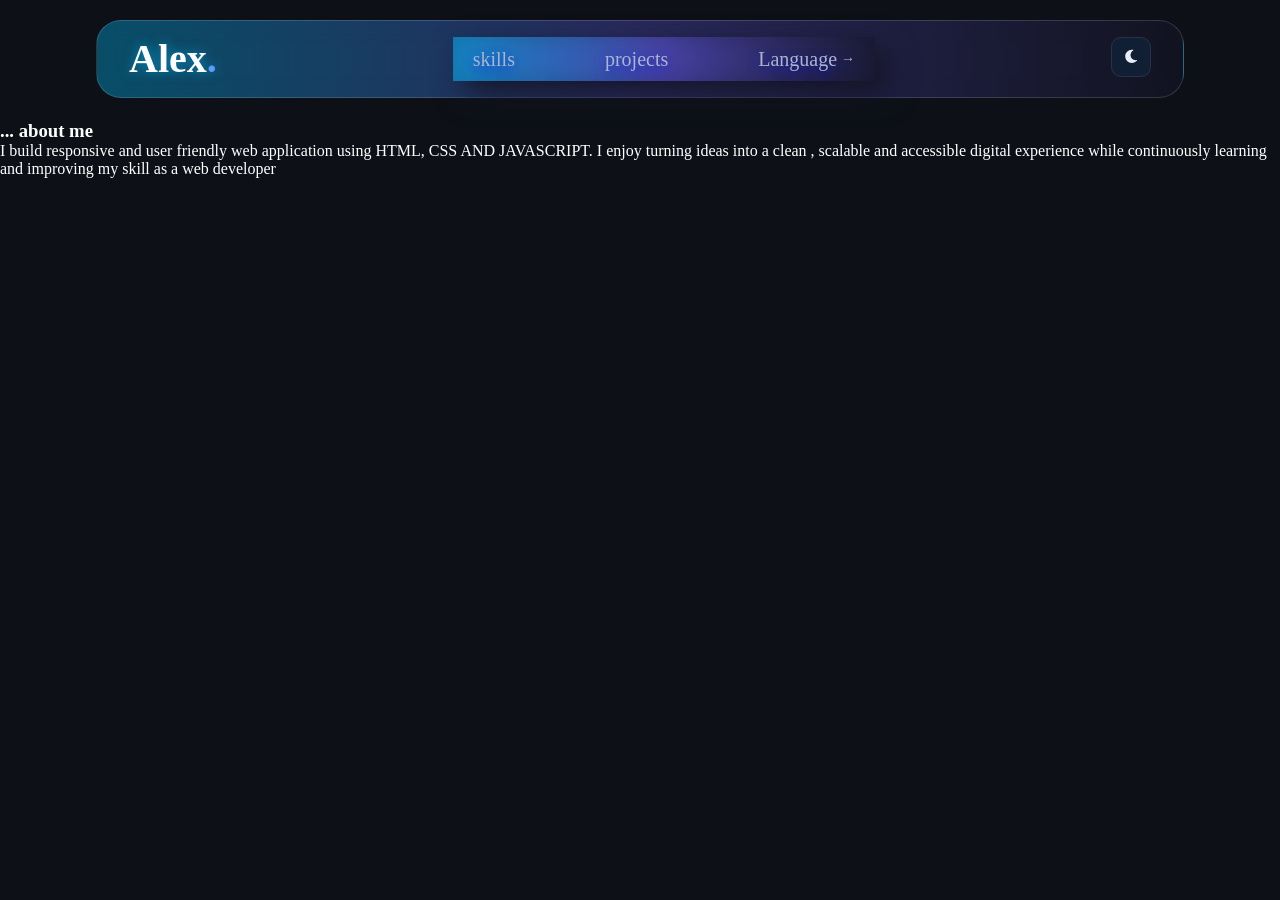
==== about.html @ 9631a53b "Add files via upload" ====
<!DOCTYPE html>
<html lang="en">
<head>
    <meta charset="UTF-8">
    <meta name="viewport" content="width=device-width, initial-scale=1.0">
    <title>Alex portfolio</title>
    <link rel="stylesheet" href="style.css">
</head>
<body>
    
    <input type="checkbox" id="theme-toggle">
    
    <nav>
     <a href="index.html" class="logo">Alex<b style="color: #5B9CFF;">.</b></a>

     <div  class="nav-link">
      <a href="">skills</a>
      <a href="">projects</a>


       <div class="lang-dropdown">
      <a href="" class="lang-btn">
    Language <span class="arrow">→</span>
      </a>
  <div class="dropdown-content">
    <a href="#en">English</a>
    <a href="#es">Español (Spanish)</a>
    <a href="#fr">Français (French)</a>
    <a href="#de">Deutsch (German)</a>
    <a href="#zh">中文 (Chinese)</a>
    <a href="#ja">日本語 (Japanese)</a>
    <a href="#ar">العربية (Arabic)</a>
    <a href="#pt">Português (Portuguese)</a>
    <a href="#ru">Русский (Russian)</a>
    <a href="#hi">हिन्दी (Hindi)</a>
    <a href="#ag">Argetina</a>
   </div>
    </div>
     </div>
     
      <label for="theme-toggle" class="theme-toggle-label">
    <img src="assets/moon.svg" alt="Toggle Theme" class="theme-icon">
  </label>
    </nav>

    <section class="about-section">
      <h3 id="about-h3"><b>...</b> about me</h3>


       <p class="about-p">I build responsive and user friendly web application
             using HTML, CSS AND JAVASCRIPT. I enjoy turning ideas into a clean , scalable
            and accessible digital experience while continuously learning and
             improving my skill as a web developer
        </p>
    </section>

</body>
</html>
---- style.css ----
* {
    margin: 0%;
    padding: 0%;
    box-sizing: border-box;
}

body {
    font-family: "inter" sans-serif;
    padding: 0%;
    margin: 0%;
    background-color: #08111F;
    padding-top: 120px; 
}



nav {
  position: fixed;
  top: 20px;
  left: 50%;
  transform: translateX(-50%); 
  z-index: 1000; 
 overflow: visible !important; 
  display: flex;
  justify-content: space-between;
  align-items: center;

  width: 85%;
  max-width: 1200px;
  padding: 16px 32px;

  border-radius: 25px;
  background: linear-gradient(
    90deg,
    rgba(0, 194, 255, 0.35) 0%,
    rgba(108, 99, 255, 0.30) 50%,
    rgba(20, 20, 35, 0.80) 100%
  );
  backdrop-filter: blur(12px);
  border: 1px solid rgba(255, 255, 255, 0.15);
}



.nav-link {
    display: flex;
    gap: 50px; 
    
     background: linear-gradient(
    90deg, 
    rgba(0, 194, 255, 0.45) 0%, 
    rgba(108, 99, 255, 0.25) 50%, 
    rgba(20, 20, 35, 0.6) 100% );

  
  backdrop-filter: blur(12px);
  box-shadow: 12px 12px 30px  rgba(20, 20, 35, 0.9)  ;
}

.nav-link a{
    text-decoration: none;
    color: #A9B7CA;
    font-size: 20px;
    font-weight: medium;
    font-family: "inter" sans-serif;
    line-height: 24px;
    padding: 10px 20px; 
    border-radius: 40px;
}

.nav-link a:hover {
    background-color: rgba(0, 0, 255, 0.533);
    transition: 1.0s ;
}

nav a {
    text-decoration: none;
    color: white;
    font-size: 40px;
    font-weight: medium;
    font-family: "inter" sans-serif;
    line-height: 24px;
    text-shadow: 0px 4px 12px rgba(0, 0, 255, 0.533);
}

.logo::after {
  content: '';
  position: absolute;
  bottom: 0;
  left: 0;
  width: 100%;
  height: 2px;
  background-color: #00c2ff; 
  border-radius: 2px;

  transform: scaleX(0);
  transform-origin: bottom right; 
  transition: transform 0.3s ease-out;

}

.logo:hover::after {
  transform: scaleX(1);
  transform-origin: bottom left;
}


.nav-link a::after {
  content: '';
  position: absolute;
  bottom: 0;
  left: 0;
  width: 100%;
  height: 2px;
  background-color: #00c2ff; 
  border-radius: 2px;

  transform: scaleX(0);
  transform-origin: bottom right; 
  transition: transform 0.3s ease-out;
}


.nav-link a:hover::after {
  transform: scaleX(1);
  transform-origin: bottom left;
}

.nav-link a:hover {
  color: #ffffff;
}


nav img:hover{
    
    cursor: pointer;
}



.lang-dropdown {
  position: relative;
  display: inline-block;
  padding-bottom: 10px;
  margin-bottom: -10px;
}

.lang-btn {
  
  color: #a9b7ca;
  font-size: 16px;
  font-weight: 500;
  cursor: pointer;
  padding: 0;
  font-family: inherit;
  display: flex;
  align-items: center;
  gap: 4px;
}

.lang-dropdown:hover .lang-btn {
  color: #ffffff;
}


.arrow {
  font-size: 14px;
  transition: transform 0.2s ease;
}

.lang-dropdown:hover .arrow {
  transform: rotate(90deg);
}


.dropdown-content {
  display: none;
  position: absolute;
  top: 100%;
  left: 50%;
  transform: translateX(-50%);
  min-width: 150px;
  max-height: 300px;
  overflow-y: auto;
  
  background: #141423; 
  background: rgba(20, 20, 35, 0.95);
  backdrop-filter: blur(12px);
  border: 1px solid rgba(255, 255, 255, 0.15);
  border-radius: 12px;
  padding: 8px 0;
  box-shadow: 0 10px 25px rgba(0, 0, 0, 0.5);
  z-index: 9999; scrollbar-width:thin;
}


.lang-dropdown:hover .dropdown-content {
  display: block;
}


.dropdown-content a {
  color: #a9b7ca;
  padding: 8px 16px;
  text-decoration: none;
  display: block;
  font-size: 14px;
  white-space: nowrap;
}

.dropdown-content a:hover {
  background: rgba(0, 194, 255, 0.2);
  color: #ffffff;
}

input{
  display: none;
}

/* --- about backgroud color change --- */
:root {
  --bg-color: #0d1117;
  --text-color: #ffffff;
  --logo-color: #ffffff;
  --nav-text: #a9b7ca;
  --hero-p-color: #a9b7ca;
   --hero-imglight:display:none; 
  --img:url(url(../../Pictures/generated.jfif))
  --nav-bg: linear-gradient(90deg, rgba(0, 194, 255, 0.35) 0%, rgba(108, 99, 255, 0.30) 50%, rgba(20, 20, 35, 0.80) 100%);
  --border-color: rgba(255, 255, 255, 0.15);
  --btn-bg: rgba(255, 255, 255, 0.1);
  --btn-border: rgba(255, 255, 255, 0.2);
  --text-glow: 0 0 12px rgba(0, 194, 255, 0.6);
}

/* Light Mode Overrides */
body:has(#theme-toggle:checked) {
  --bg-color: #f4f7fc;
  --text-color: #0f172a;           
  --logo-color: #0f172a;           
  --nav-text: #f6f9fd; 
  --h1-color:#0f172a;  
  --hero-p-color:#1E293B; 
  --hero-imglight:display:block;       
  --nav-bg: linear-gradient(90deg, rgba(0, 194, 255, 0.25) 0%, rgba(108, 99, 255, 0.20) 50%, rgba(255, 255, 255, 0.70) 100%);
  --border-color: rgba(0, 194, 255, 0.3);
  --btn-bg:#0f172a;
  
  --btn-border: rgba(0, 0, 0, 0.15);
  --text-glow: none;              
}


body {
  background-color: var(--bg-color);
  color: var(--text-color);
  transition: background-color 0.3s ease, color 0.3s ease;
}

.logo {
  color: var(--logo-color) !important;
  font-weight: 700;
  text-shadow: var(--text-glow);
  text-decoration: none;
  transition: color 0.3s ease;
}

.nav-link a, .lang-btn {
  color: var(--nav-text) !important;
  font-weight: 500;
  transition: color 0.3s ease;
}

.nav-link a:hover, .lang-btn:hover {
  color: #00c2ff !important;
}






/*hero section*/


.hero-section {
    padding: 100px 80px;
   display: flex;
   justify-content: space-between;
   align-items: center;
}

h1 {
    width: 100%;
    color: var(--h1-color) !important;
    color: white;
    font-family: "inter", sans-serif;
    font-size: 60px;
    font-weight: bolder;
    line-height: 70px;
    letter-spacing: -2px;
}

.hero-h3 {
    width: 100%;
    color: var(--text-color) !important;
    font-family: "inter", sans-serif;
    font-size: 40px;
    font-weight: 600;
    line-height: 20px;
    letter-spacing: -2px;
    margin-top: 50px;

}

#myname {
  color:#5B9CFF;
  opacity: 100%;
}

.hero-p {
    width: 90%;
    max-width: 500px;
    color: var(--hero-p-color) !important;
    color: #A9B7CA;
    font-family: "inter", sans-serif;
    font-size: 20px;
    font-weight: 600;
    line-height: 40px;
    margin-bottom: 50px;
    margin-top: 50px; 
}

.about {
  background: var(--btn-bg);
  color: var(--text-color);
  border: 1px solid var(--btn-border);
  padding: 10px 20px;
  border-radius: 25px;
  font-family: inherit;
  font-size: 14px;
  font-weight: 500;
  cursor: pointer;
  box-shadow: 0 4px 12px rgba(0, 0, 0, 0.05);
  transition: all 0.3s ease;
  width: 170px; height: 50px;
  
}

.cv {
  background: var(--btn-bg);
  color: var(--text-color);
  border: 1px solid var(--btn-border);
  padding: 10px 20px;
  border-radius: 25px;
  font-family: inherit;
  font-size: 14px;
  font-weight: 500;
  cursor: pointer;
  box-shadow: 0 4px 12px rgba(0, 0, 0, 0.05);
  transition: all 0.3s ease;
  width: 170px; height: 50px;
}

.hero-btn {
  display: flex;
  gap:30px;
}

.about:hover, .cv:hover {
  border-color: #00c2ff;
  transform: translateY(-4px);
}

.hero-img {
  max-width: 90%;
  width: 500px;
  height: auto;
  background:transparent;
   animation: fadeInRight 0.8s ease-out 0.3s forwards, float 5s ease-in-out infinite 1.1s;
  opacity: 0; 
  
}


.hero-text {
  animation: fadeInUp 0.8s ease-out forwards;
}


@keyframes fadeInUp {
  from {
    opacity: 0;
    transform: translateY(20px);
  }
  to {
    opacity: 1;
    transform: translateY(0);
  }
}

@keyframes fadeInRight {
  from {
    opacity: 0;
    transform: translateX(30px);
  }
  to {
    opacity: 1;
    transform: translateX(0);
  }
}


@keyframes float {
  0%, 100% {
    transform: translateY(0px);
  }
  50% {
    transform: translateY(-10px);
  }
}
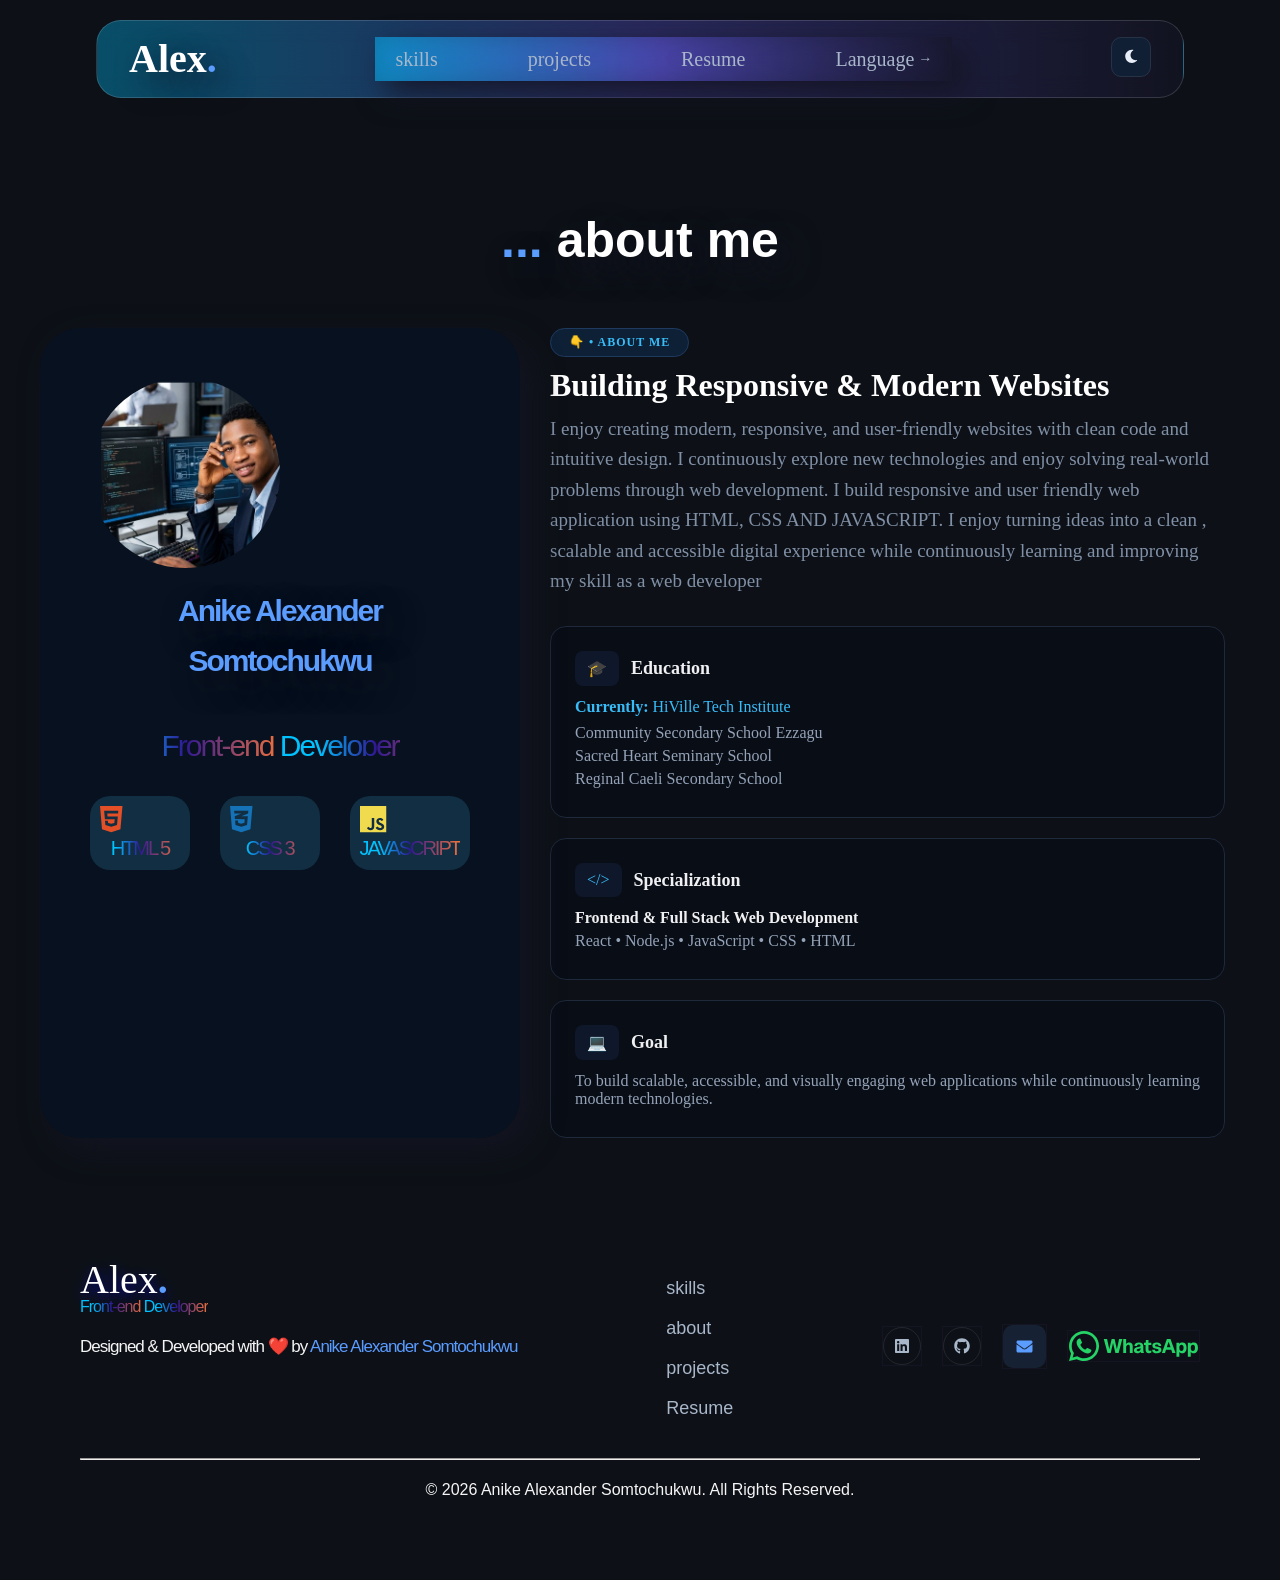
==== commit 3dfaf9cd: "Add files via upload" ====
--- a/about.html
+++ b/about.html
@@ -14,9 +14,9 @@
      <a href="index.html" class="logo">Alex<b style="color: #5B9CFF;">.</b></a>
 
      <div  class="nav-link">
-      <a href="">skills</a>
-      <a href="">projects</a>
-
+      <a href="skill.html">skills</a>
+      <a href="projects.html">projects</a>
+       <a href="">Resume</a>
 
        <div class="lang-dropdown">
       <a href="" class="lang-btn">
@@ -43,16 +43,158 @@
   </label>
     </nav>
 
+
+
+
+
     <section class="about-section">
-      <h3 id="about-h3"><b>...</b> about me</h3>
-
-
-       <p class="about-p">I build responsive and user friendly web application
-             using HTML, CSS AND JAVASCRIPT. I enjoy turning ideas into a clean , scalable
-            and accessible digital experience while continuously learning and
-             improving my skill as a web developer
-        </p>
+      <h3 id="about-h3"><b style="color: #5B9CFF;">...</b> about me</h3>
+       <br> 
+      <div class="about-container">
+
+
+       <div class="contact-text">
+        <img src="assets/generated 1.png" alt=""class="contact-img"> <br>
+
+         <h3 class="myname">Anike Alexander Somtochukwu</h3>
+
+         <h3 class="front-end">Front-end Developer</h3>
+
+         
+
+        <div class="contact">
+
+          <div >
+            <img src="assets/html.svg" alt="">
+            <h4 class="html">HTML 5</h4>
+          </div>
+
+          <div>
+            <img src="assets/css.svg" alt="">
+            <h4 class="css">CSS 3</h4>
+          </div>
+
+          <div>
+            <img src="assets/js.svg" alt="">
+            <h4 class="js">JAVASCRIPT</h4>
+          </div>
+        </div>
+
+       </div>
+
+
+       <div class="about-content">
+    
+    <div class="about-header">
+      <span class="badge">👇 • ABOUT ME</span>
+      <h2>Building Responsive & Modern Websites</h2>
+
+      <p class="description">
+        I enjoy creating modern, responsive, and user-friendly websites with clean code and intuitive design.
+        I continuously explore new technologies and enjoy solving real-world problems through web development.
+        I build responsive and user friendly web application
+        using HTML, CSS AND JAVASCRIPT. I enjoy turning ideas into a clean , scalable
+        and accessible digital experience while continuously learning and
+        improving my skill as a web developer
+      </p>
+    </div>
+
+    <!-- Block Container for Cards -->
+    <div class="cards-block-list">
+      
+      <!-- Education Card -->
+      <div class="info-card">
+        <div class="card-header">
+          <span class="card-icon">🎓</span>
+          <h3>Education</h3>
+        </div>
+        <p class="institute-item"><strong>Currently:</strong> HiVille Tech Institute</p>
+        <p class="sub-text">Community Secondary School Ezzagu</p>
+        <p class="sub-text">Sacred Heart Seminary School</p>
+        <p class="sub-text"> Reginal Caeli Secondary School</p>
+        
+      </div>
+
+      <!-- Specialization Card -->
+      <div class="info-card">
+        <div class="card-header">
+          <span class="card-icon">&lt;/&gt;</span>
+          <h3>Specialization</h3>
+        </div>
+        <p><strong>Frontend & Full Stack Web Development</strong></p>
+        <p class="sub-text">React • Node.js • JavaScript • CSS • HTML</p>
+      </div>
+
+    
+      <div class="info-card">
+        <div class="card-header">
+          <span class="card-icon">💻</span>
+          <h3>Goal</h3>
+        </div>
+        <p class="sub-text">To build scalable, accessible, and visually engaging web applications while continuously learning modern technologies.</p>
+      </div>
+
+      <!-- Stat Card 1 -->
+      <div class="stat-card">
+        <h2>5+</h2>
+        <p>Projects Completed</p>
+      </div>
+
+      <!-- Stat Card 2 -->
+      <div class="stat-card">
+        <h2>3+</h2>
+        <p>Technologies Learned</p>
+      </div>
+
+     
+      <!-- Stat Card 3 -->
+      <div class="stat-card">
+        <h2>100%</h2>
+        <p>Passion for Learning</p>
+      </div>
+
+    </div>
+
+  </div>
+       
     </section>
+
+
+
+
+    <!--footer-->
+    
+    <footer>
+      <div class="footer-container">
+       
+        <div>
+      <a href="index.html" class="footer-logo">Alex<b style="color: #5B9CFF;">.</b></a><br>
+      <small >Front-end Developer</small>
+      <p>Designed & Developed with ❤️ by <span style="color: #5B9CFF;">Anike Alexander Somtochukwu</span></p>
+       </div>
+      
+      <div class="footer-link">
+       <a href="">skills</a><br>
+       <a href="about.html">about</a><br>
+      <a href="">projects</a><br>
+       <a href="">Resume</a>
+      </div>
+      
+      <div class="footer-img">
+        <a href=""><img src="assets/linkdin.svg" alt="linkdin logo" ></a>
+        <a href=""><img src="assets/github.svg" alt="github logo"></a>
+        <a href=""><img src="assets/email.com.svg" alt=""></a>
+        <a href=""><img src="assets/whatsapp.com.svg" alt=""></a>
+      </div>
+
+    </div>
+
+    <hr>
+
+    <p class="lastp">© 2026 Anike Alexander Somtochukwu. All Rights Reserved.</p>
+
+    </footer>
+
 
 </body>
 </html>
--- a/style.css
+++ b/style.css
@@ -73,7 +73,7 @@
     transition: 1.0s ;
 }
 
-nav a {
+.logo {
     text-decoration: none;
     color: white;
     font-size: 40px;
@@ -86,10 +86,10 @@
 .logo::after {
   content: '';
   position: absolute;
-  bottom: 0;
-  left: 0;
-  width: 100%;
-  height: 2px;
+  bottom: 20%;
+  left: 2%;
+  width: 100px;
+  height: 3px;
   background-color: #00c2ff; 
   border-radius: 2px;
 
@@ -135,7 +135,6 @@
     
     cursor: pointer;
 }
-
 
 
 .lang-dropdown {
@@ -213,7 +212,7 @@
   color: #ffffff;
 }
 
-input{
+#theme-toggle{
   display: none;
 }
 
@@ -224,8 +223,11 @@
   --logo-color: #ffffff;
   --nav-text: #a9b7ca;
   --hero-p-color: #a9b7ca;
-   --hero-imglight:display:none; 
-  --img:url(url(../../Pictures/generated.jfif))
+   --hero-img-color:transparent;
+   --contact-section: #112E42; 
+   --something:#F0F0F2;
+   --footer:#0d1117;
+   --opacity:0.7;
   --nav-bg: linear-gradient(90deg, rgba(0, 194, 255, 0.35) 0%, rgba(108, 99, 255, 0.30) 50%, rgba(20, 20, 35, 0.80) 100%);
   --border-color: rgba(255, 255, 255, 0.15);
   --btn-bg: rgba(255, 255, 255, 0.1);
@@ -240,8 +242,11 @@
   --logo-color: #0f172a;           
   --nav-text: #f6f9fd; 
   --h1-color:#0f172a;  
-  --hero-p-color:#1E293B; 
-  --hero-imglight:display:block;       
+  --hero-p-color:#1E293B;   
+  --contact-section: #F0F0F2;
+  --something:#112E42;
+  --footer:#0d1117;
+  --opacity:1;
   --nav-bg: linear-gradient(90deg, rgba(0, 194, 255, 0.25) 0%, rgba(108, 99, 255, 0.20) 50%, rgba(255, 255, 255, 0.70) 100%);
   --border-color: rgba(0, 194, 255, 0.3);
   --btn-bg:#0f172a;
@@ -263,6 +268,7 @@
   text-shadow: var(--text-glow);
   text-decoration: none;
   transition: color 0.3s ease;
+   text-shadow: 12px 12px 30px  rgba(20, 20, 35, 0.9) 
 }
 
 .nav-link a, .lang-btn {
@@ -316,6 +322,7 @@
 #myname {
   color:#5B9CFF;
   opacity: 100%;
+   text-shadow: 12px 12px 30px  rgba(20, 20, 35, 0.6) 
 }
 
 .hero-p {
@@ -333,31 +340,32 @@
 
 .about {
   background: var(--btn-bg);
-  color: var(--text-color);
-  border: 1px solid var(--btn-border);
+  color: var(--contact-section);
+  color: #F0F0F2;
+  border: 2px solid var(--btn-border);
   padding: 10px 20px;
   border-radius: 25px;
   font-family: inherit;
-  font-size: 14px;
+  font-size: 18px;
   font-weight: 500;
   cursor: pointer;
-  box-shadow: 0 4px 12px rgba(0, 0, 0, 0.05);
+  box-shadow: 0 4px 12px rgba(0, 0, 0, 0.06);
   transition: all 0.3s ease;
   width: 170px; height: 50px;
   
 }
 
 .cv {
-  background: var(--btn-bg);
+  background: var(--bg-color);
   color: var(--text-color);
-  border: 1px solid var(--btn-border);
+  border: 2.5px solid var(--btn-border);
   padding: 10px 20px;
   border-radius: 25px;
   font-family: inherit;
-  font-size: 14px;
+  font-size: 18px;
   font-weight: 500;
   cursor: pointer;
-  box-shadow: 0 4px 12px rgba(0, 0, 0, 0.05);
+  box-shadow: 0 4px 12px rgba(0, 0, 0, 0.06);
   transition: all 0.3s ease;
   width: 170px; height: 50px;
 }
@@ -373,13 +381,14 @@
 }
 
 .hero-img {
-  max-width: 90%;
+  max-width: 90%;border-radius: 50%; aspect-ratio: 1/1;
+  object-fit: cover;
   width: 500px;
   height: auto;
   background:transparent;
    animation: fadeInRight 0.8s ease-out 0.3s forwards, float 5s ease-in-out infinite 1.1s;
   opacity: 0; 
-  
+   box-shadow: 12px 12px 30px  rgba(20, 20, 35, 0.9)  ;
 }
 
 
@@ -422,3 +431,883 @@
 
 
 
+
+/*contact section*/
+
+
+
+.contact-section {
+  padding: 80px;
+  background-color: #112E42;
+  background-color: var(--contact-section);
+  perspective: 1000px; 
+  view-timeline: --sectionScroll block;
+}
+
+.contact-container {
+   display: flex;
+     justify-content: space-between;
+     margin-top: 50px;
+}
+
+.me {
+  font-family: "inter", sans-serif;
+    font-size: 30px;
+    font-weight: bold;
+    line-height: 50px;
+    letter-spacing: 0.5px; 
+    text-align: center;
+    margin-bottom: 20px;
+     color: var(--something);
+
+}
+
+.something {
+   font-family: "inter", sans-serif;
+    font-size: 30px;
+    font-weight: bold;
+    line-height: 50px;
+    letter-spacing: 0.5px; 
+    text-align: center;
+    margin-top: 20px;
+      background-image: linear-gradient(90deg, #00C2FF 20%, #2F1893 50%, #F2723C 100%);
+  -webkit-background-clip: text;
+  background-clip: text;
+  color: transparent;
+}
+
+.internship {
+   font-family: "inter", sans-serif;
+    font-size: 16px;
+    font-weight: bold;
+    line-height: 50px;
+    letter-spacing: 0.5px; 
+    text-align: center;
+    opacity: 70%;
+}
+
+.myname {
+  color:#5B9CFF;
+  opacity: 100%;
+   text-shadow: 12px 12px 30px  rgba(20, 20, 35, 0.8) ;
+   font-family: "inter", sans-serif;
+    font-size: 30px;
+    font-weight: bold;
+    line-height: 50px;
+    letter-spacing: -2px; 
+    text-align: center; 
+    width: 100%;
+}
+
+.front-end {
+  text-align: center;
+   width: 100%;
+    font-family: "inter", sans-serif;
+    font-size: 30px;
+    font-weight: 300;
+    line-height: 20px;
+    letter-spacing: -2px;
+    margin-top: 50px;
+    background-image: linear-gradient(90deg, #00C2FF 20%, #2F1893 50%, #F2723C 100%);
+  -webkit-background-clip: text;
+  background-clip: text;
+  color: transparent;
+  animation: textShine 3s ease-in-out infinite;
+  background-size: 50% auto;
+}
+
+@keyframes textShine {
+  0% {
+    background-position: 200% center; 
+  }
+  30% {
+    background-position: -200% center; 
+  }
+  100% {
+    background-position: -200% center; 
+  }
+}
+
+.skills {
+  text-align: center;
+   width: 100%;
+    font-family: "inter", sans-serif;
+    font-size: 30px;
+    font-weight: 300;
+    line-height: 20px;
+    letter-spacing: -2px;
+    margin-top: 30px;
+    background-image: linear-gradient(380deg, #00C2FF 40%, #2F1893 55%,  #F2723C 30%);
+  -webkit-background-clip: text;
+  background-clip: text;
+  color: transparent;
+   animation: textShine 3.2s ease-in-out infinite;
+  background-size: 72.5% auto;
+}
+
+.contact-img {
+  border-radius: 50%; aspect-ratio: 1/1;
+  object-fit: cover;
+  width: 50%;
+  max-width: 700px;
+  justify-content: center;
+  justify-self: center;
+   display: flex;
+}
+
+.contact-text {
+  background-color: #08111F;
+  border-radius: 40px;
+  width: 40%;
+  max-width: 700px;
+  padding: 50px;
+  box-shadow: 12px 12px 30px  rgba(20, 20, 35, 0.8);
+  animation: slideFromBottom linear both;
+  animation-timeline: --sectionScroll;
+  animation-range: entry 0% entry 100%;
+}
+
+@keyframes slideFromBottom {
+  0% {
+    opacity: 0;
+    transform: translateY(700px); 
+  }
+  100% {
+    opacity: 1;
+    transform: translateY(0);     
+  }
+}
+
+
+.contact {
+  display: flex;
+  gap: 30px;
+  margin-top: 40px;
+  justify-content: center;
+  width: 100%;
+  height: fit-content;
+}
+
+.contact div {
+  padding: 10px 10px;
+  background-color: #112E42;
+  border-radius: 20px;
+  width: 100%;
+  max-width: 200px;
+}
+
+.html, .css, .js {
+  text-align: center;
+   width: 100%;
+    font-family: "inter", sans-serif;
+    font-size: 20px;
+    font-weight: 300;
+    line-height: auto;
+    letter-spacing: -2px;
+    background-image: linear-gradient(90deg, #00C2FF 20%, #2F1893 50%,  #F2723C 100%);
+  -webkit-background-clip: text;
+  background-clip: text;
+  color: transparent;
+}
+
+.my-contact {
+  text-align: center;
+  font-family:'Poppins', 'Inter', sans-serif;
+  font-size: 18px;
+  color: #ffffff;
+  text-decoration: none;
+  font-weight: 600;
+  margin-top: 20px;
+  margin-bottom: 20px;
+}
+
+.call-btn {
+  font-family:'Poppins', 'Inter', sans-serif;
+  font-size: 16px;
+  color: #1d4ed8;
+  text-decoration: none;
+  font-weight: 600;
+  transition: color 0.2s ease;
+  margin-top: 30px;
+}
+
+.call-btn:hover {
+  color: #ffffff;
+}
+
+.email-btn {
+  font-family:'Poppins', 'Inter', sans-serif;
+  color: #1d4ed8;
+  text-decoration: none;
+    font-size: 16px;
+  font-weight: 600;
+  transition: color 0.2s;
+  margin-top: 20px;
+}
+
+.email-btn:hover {
+  color: #ffffff;
+}
+
+form {
+  width: 50%;
+  background-color: #f4f7fc;
+  box-shadow: 12px 12px 30px  rgba(20, 20, 35, 0.9);
+  border-radius: 40px;
+  padding: 30px 20px;
+  animation: popFromBackground linear both;
+  animation-timeline: --sectionScroll;
+  animation-range: entry 0% center 50%;
+}
+
+@keyframes popFromBackground {
+  0% {
+    opacity: 0;
+    
+    transform: translateZ(-300px) scale(0.9);
+  }
+  100% {
+    opacity: 1;
+    
+    transform: translateZ(0) scale(1.2);
+  }
+}
+
+#email, #number, #name {
+   width: 100%;
+   border-radius: 40px;
+   height: 50px;
+   margin-top:40px;
+   border: 2px solid #ffffff;
+   background-color: #112E42; 
+   padding: 10px 20px;
+   background-color: var(--contact-section);
+   border: 2px solid var(--logo-color);
+   caret-color:#ffffff ;
+  color: #ffffff;
+  color: var(--logo-color);
+   caret-color: var(--logo-color);
+   font-family: 'Poppins', 'Inter', sans-serif;
+  font-size: 16px;                           
+  font-weight: 500;                           
+  font-style: normal;                         
+  letter-spacing: 0.5px;                      
+
+}
+
+#message {
+  width: 100%;
+  height: 200px;
+  margin-top: 60px;
+  padding: 10px 20px;
+  background-color: #112E42;
+  border-radius: 20px;
+  resize: none;
+    background-color: var(--contact-section);
+   border: 2px solid var(--logo-color);
+   caret-color:#ffffff ;
+  color: #ffffff;
+  color: var(--logo-color);
+  caret-color: var(--logo-color);
+  font-family: 'Poppins', 'Inter', sans-serif;
+  font-size: 17px;                           
+  font-weight: 500;                           
+  font-style: normal;                         
+  letter-spacing: 0.5px; 
+}
+
+::placeholder {
+   font-family: "inter", sans-serif;
+    font-size: 18px;
+    font-weight: 300;
+    line-height: auto;
+  color: #ffffff;opacity: 0.7;
+  color: var(--logo-color);
+ opacity: var(--opacity);
+}
+
+.form-img {
+  cursor: pointer;
+}
+
+.via-sms {
+   display: inline-flex;
+   justify-content: center;
+   text-align: center;
+  background-color: #00c2ff;
+  color: #0f172a;
+  width: 90%;
+  padding: 20px 10px;
+  border: none;
+  border-radius: 20px;
+  margin: 5px 0px;
+  font-size: 18px;
+  text-decoration: none;
+}
+
+.via-whatsapp {
+   display: inline-flex;
+  justify-content: center;
+  text-align: center;
+   background-color: #00c2ff;
+  color: #0f172a;
+  width: 90%;
+  padding: 15px 10px;
+  border: none;
+  border-radius: 20px;
+  margin: 5px 0px;
+  font-size: 18px;
+  display: flex;
+  align-items: center;
+  gap: 5px;
+  text-decoration: none;
+}
+
+.via-email {
+  display: inline-flex;
+  justify-content: center;
+  text-align: center;
+   background-color: #00c2ff;
+  color: #0f172a;
+  width: 90%;
+  padding: 10px 10px;
+  border: none;
+  border-radius: 20px;
+  margin: 5px 0px;
+  font-size: 18px;
+  align-items: center;
+  gap: 5px;
+  text-decoration: none;
+}
+
+.via-sms:hover {
+  background-color: #0d1117;
+  color: #ffffff;
+  cursor: pointer;
+}
+
+.via-whatsapp:hover {
+  background-color: green;
+  color: #ffffff;
+  cursor: pointer;
+}
+
+.via-email:hover {
+   background-color: #0d1117;
+  color: #ffffff;
+  cursor: pointer;
+}
+
+.lagos {
+  display: flex;
+  align-items: center;
+  gap: 20px;
+  font-size: 22px;
+  font-weight: 600;
+  margin-top: 20px;
+  color: #F0F0F2;
+  letter-spacing: 1px;
+  line-height: 20px;
+}
+
+
+
+
+/*skills css*/
+
+
+.skills-section {
+  background-color: #112E42;
+  background-color: var(--bg-color);
+  color: #ffffff;
+  font-family: sans-serif;
+  margin: 0%;
+  padding: 50px 80px;
+  
+}
+
+
+.skills-header {
+  text-align: center;
+  margin-bottom: 40px;
+}
+
+.badge {
+  display: inline-block;
+  background-color: #0e2035;
+  color: #38bdf8;
+  border: 1px solid #1e3a5f;
+  padding: 6px 18px;
+  border-radius: 20px;
+  font-size: 14px;
+}
+
+.skills-header h2 {
+  font-size: 32px;
+  margin: 15px 0 10px;
+  color: var(--h1-color);
+}
+
+.skills-header p {
+  color: rgb(164, 149, 177);
+  font-size: 16px;
+  max-width: 600px;
+  margin: 0 auto;
+}
+
+.blue-text {
+  color: #6366f1;
+}
+
+
+.skills-container {
+  display: flex;
+  gap: 25px;
+  flex-wrap: wrap;
+}
+
+.skill-box {
+  background-color: #0b1727;
+  border: 1px solid #172a45;
+  border-radius: 16px;
+  padding: 30px;
+  flex: 1;
+  min-width: 320px;
+}
+
+.box-title {
+  font-size: 20px;
+  margin-top: 0;
+  margin-bottom: 25px;
+  display: flex;
+  align-items: center;
+  gap: 10px;
+}
+
+.icon {
+  color: #38bdf8;
+}
+
+
+.skill-item {
+  margin-bottom: 20px;
+}
+
+.skill-info {
+  display: flex;
+  justify-content: space-between;
+  font-size: 14px;
+  font-weight: bold;
+  margin-bottom: 8px;
+}
+
+.status {
+  font-size: 12px;
+  font-weight: normal;
+}
+
+.status.advance,
+.status.upcoming {
+  color: #38bdf8;
+}
+
+.status.learning {
+  color: #00d8d6;
+}
+
+.progress-bar {
+  background-color: #112238;
+  height: 6px;
+  border-radius: 10px;
+  overflow: hidden;
+}
+
+.fill {
+  height: 100%;
+  background: linear-gradient(90deg, #38bdf8, #6366f1);
+  border-radius: 10px;
+}
+
+
+.tools-grid {
+  display: grid;
+  grid-template-columns: 1fr 1fr;
+  gap: 15px;
+}
+
+.tool-card {
+  background-color: #122238;
+  padding: 18px 15px;
+  border-radius: 10px;
+  font-size: 14px;
+  font-weight: bold;
+  display: flex;
+  align-items: center;
+  gap: 12px;
+}
+
+.tool-icon {
+  color: #38bdf8;
+}
+
+
+
+
+
+/*projects css*/
+
+.project-section {
+  padding: 50px 40px;
+  background-color: var(--contact-section);
+}
+
+.project-container {
+  display: flex;
+  gap: 50px;
+  width: 100%;
+}
+
+.project-link {
+  text-decoration: none;
+
+}
+
+.sark-project {
+  width: 100%;
+  height: fit-content;
+  background-color: #090d16;
+  padding: 20px 30px;
+  border-radius: 40px;
+  border: 1px solid #a9b7ca;
+    box-shadow: 0px 12px 30px rgba(0, 0, 0, 0.8);
+    transition: transform 0.3s cubic-bezier(0.16, 1, 0.3, 1), 
+              box-shadow 0.3s cubic-bezier(0.16, 1, 0.3, 1);
+  will-change: transform;
+}
+
+.sark-project img {
+  width: 350px;
+  height: auto;
+}
+
+.my-portfolio  {
+   width: 90%;
+  height: fit-content;
+  background-color: #090d16;
+  padding: 20px 30px;
+  border-radius: 40px;
+  border: 1px solid #a9b7ca;
+    box-shadow: 0px 12px 30px rgba(0, 0, 0, 0.8);
+    transition: transform 0.3s cubic-bezier(0.16, 1, 0.3, 1), 
+              box-shadow 0.3s cubic-bezier(0.16, 1, 0.3, 1);
+  will-change: transform;
+}
+
+.my-portfolio img {
+  width: 340px;
+  height: auto;
+}
+
+.fintech-project {
+  width: 100%;
+  height: fit-content;
+  background-color: #090d16;
+  padding: 20px 30px;
+  border-radius: 40px;
+  border: 1px solid #a9b7ca;
+  box-shadow: 0px 12px 30px rgba(0, 0, 0, 0.8);
+  transition: transform 0.3s cubic-bezier(0.16, 1, 0.3, 1), 
+              box-shadow 0.3s cubic-bezier(0.16, 1, 0.3, 1);
+  will-change: transform;
+}
+
+.fintech-project img {
+  width: 320px;
+  height: auto;
+}
+
+.fintech-project:hover, .sark-project:hover, .my-portfolio:hover{
+  transform: translateY(-20px) 
+}
+
+.project-name {
+  font-family: "lexend exa", sans-serif;
+  font-size: 22px;
+  font-weight: 500;
+  color: #F0F0F2;
+  line-height: auto;
+  text-align: center;
+  margin: 20px 0px;
+}
+
+.project-description {
+  font-family: "inter", sans-serif;
+  width: 100%;
+  font-size: 14px;
+  font-weight: 300;
+  color: #A9B7CA;
+  line-height: auto;
+  margin: 20px 0px;
+}
+
+.language-used {
+  display: flex;
+  gap: 10px;
+  margin: 50px 0px;
+  justify-content: center;
+}
+
+.language-used h4 {
+  font-family: "inter", sans-serif;
+  width: 100%;
+  font-size: 16px;
+  font-weight: 400;
+  color: var(--hero-p-color);
+  line-height: auto;
+  padding: 10px 20px;
+  background-color: #112E42;
+  background-color: var(--contact-section);
+  border-radius: 10px;
+}
+
+.live-demo {
+   font-family: "inter", sans-serif;
+   font-size: 16px;
+  font-weight: 400;
+  color: #ffffff;
+  line-height: auto;
+}
+
+
+
+
+
+/*about css*/
+
+
+.about-section {
+  
+  padding: 50px 40px;
+}
+
+.about-container {
+  display: flex;
+  gap: 30px;
+  height: 90vh; /* Keeps height contained for scroll functionality */
+
+}
+
+
+#about-h3 {
+  text-align: center;
+   color: var(--hero-p-color) !important;
+    color: var(--logo-color) !important;
+    font-family: "inter", sans-serif;
+    font-size: 50px;
+    font-weight: 600;
+    line-height: 40px;
+    margin-bottom: 50px;
+    margin-top: 50px;
+     text-shadow: 12px 12px 30px  rgba(20, 20, 35, 0.9) 
+}
+
+
+.about-content {
+  flex: 1;
+  overflow-y: auto; 
+  padding-right: 15px; scrollbar-width: thin;
+}
+
+.about-header {
+  margin-bottom: 30px;
+}
+
+.badge {
+  color: #38bdf8;
+  font-size: 12px;
+  font-weight: bold;
+  letter-spacing: 1px;
+}
+
+.about-header h2 {
+  font-size: 32px;
+  margin: 10px 0;
+}
+
+.description {
+  color: #8090a6;
+  line-height: 1.6;
+  font-size: 19px;
+}
+
+
+.cards-block-list {
+  display: block; 
+}
+
+.info-card,
+.stat-card {
+  display: block; 
+  background-color: #090d16;
+  border: 1px solid #1e293b;
+  border-radius: 16px;
+  padding: 24px;
+  margin-bottom: 20px;
+  color: #F0F0F2; 
+}
+
+.card-header {
+  display: flex;
+  align-items: center;
+  gap: 12px;
+  margin-bottom: 12px;
+}
+
+.card-icon {
+  background-color: #0f172a;
+  padding: 8px 12px;
+  border-radius: 8px;
+  color: #38bdf8;
+}
+
+.info-card h3 {
+  margin: 0;
+  font-size: 18px;
+  color: #F0F0F2;
+}
+
+.institute-item {
+  color: #38bdf8;
+  margin-bottom: 8px;
+}
+
+.sub-text {
+  color: #94a3b8;
+  margin: 5px 0;
+  font-size: 16px;
+}
+
+/* Stat Cards Block Layout */
+.stat-card {
+  text-align: center;
+  padding: 30px 20px;
+}
+
+.stat-card h2 {
+  font-size: 36px;
+  color: #38bdf8;
+  margin: 0 0 5px 0;
+}
+
+.stat-card p {
+  color: #94a3b8;
+  margin: 0;
+  font-size: 16px;
+}
+
+
+
+
+
+/*footer css*/
+
+
+
+footer {
+  padding: 80px;
+  background-color: var(--footer);
+}
+
+.footer-container {
+  display: flex;
+  justify-content: space-between;
+  margin-bottom: 30px;
+  height: fit-content;
+}
+
+.footer-logo {
+  text-decoration: none;
+    color: white;
+    font-size: 40px;
+    font-weight: medium;
+    font-family: "inter" sans-serif;
+    line-height: 24px;
+    text-shadow: 0px 4px 12px rgba(0, 0, 255, 0.533);
+    margin-bottom: 20px;
+}
+
+.footer-logo:hover{
+  color: #5B9CFF;
+  transition: 1.0s ease-out;
+}
+
+.footer-container small {
+  font-family: "inter", sans-serif;
+    font-size: 16px;
+    font-weight: 300;
+    line-height: 20px;
+    letter-spacing: -1px;
+    margin-top: 20px;
+    background-image: linear-gradient(90deg, #00C2FF 20%, #2F1893 50%, #F2723C 100%);
+  -webkit-background-clip: text;
+  background-clip: text;
+  color: transparent;
+  animation: textShine 3s ease-in-out infinite;
+  background-size: 50% auto;
+}
+
+.footer-container p {
+  font-family: "inter", sans-serif;
+  color: whitesmoke;
+    font-size: 17px;
+    font-weight: 300;
+    line-height: 20px;
+    letter-spacing: -1px;
+    margin-top: 20px;
+}
+
+.footer-link {
+  display: block;
+  column-gap: 30px;
+  height: fit-content;
+  width: fit-content;
+}
+
+.footer-link a{
+  text-decoration: none;
+   font-family: "inter", sans-serif;
+    font-size: 18px;
+    font-weight: 400;
+    line-height: 40px;
+    color: #A9B7CA;
+}
+
+.footer-link a:hover{
+  color: #5B9CFF;
+}
+
+.footer-img {
+  display: flex;
+  align-items: center;
+  gap: 20px;
+}
+
+.footer-img img{
+  border: 1px solid #141423;
+}
+
+.footer-img img:hover{
+  border-color: #5B9CFF;
+   transition: 1.0s ease-in;
+}
+
+
+.lastp {
+  text-align: center;
+  font-family: "inter", sans-serif;
+    font-size: 16px;
+    font-weight: 300;
+    line-height: 20px;
+    color: whitesmoke;
+    margin-top: 20px;
+}
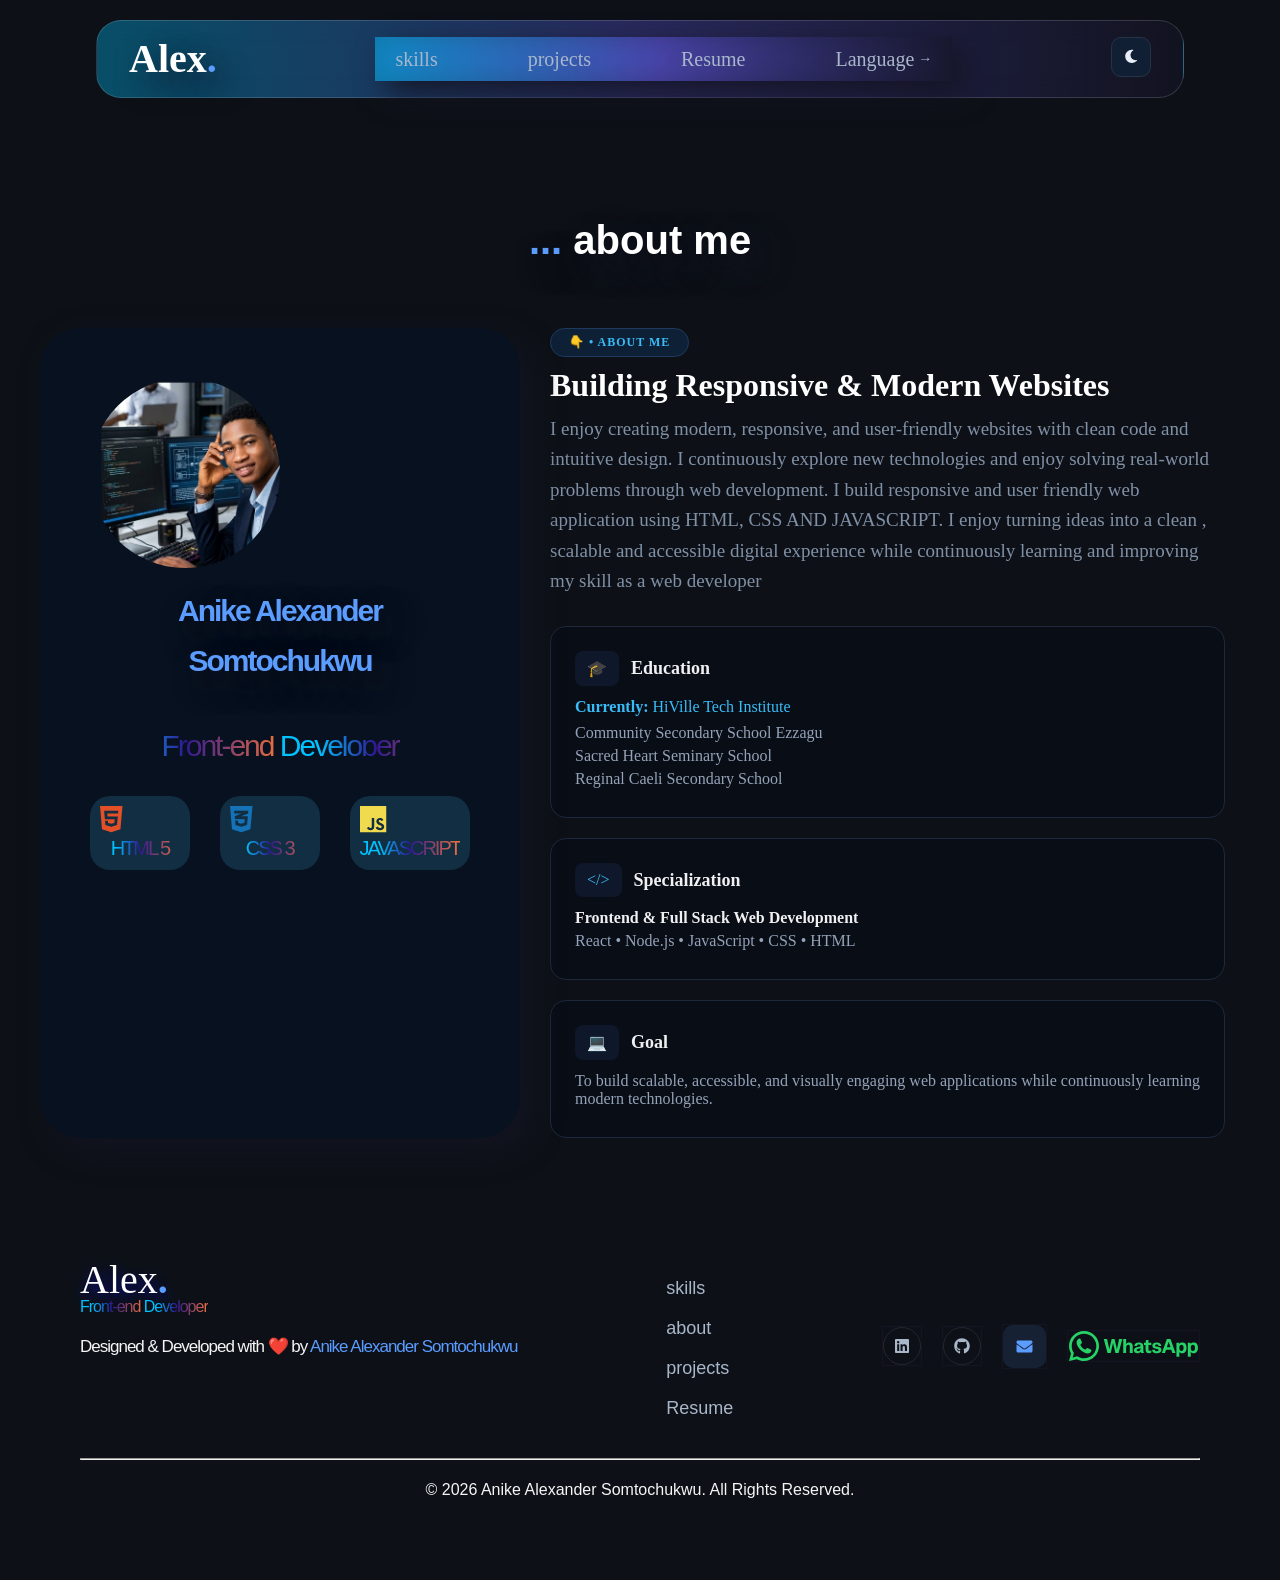
==== commit 7ae8ec28: "Add files via upload" ====
--- a/about.html
+++ b/about.html
@@ -11,7 +11,18 @@
     <input type="checkbox" id="theme-toggle">
     
     <nav>
+
+  <!--for mobile-->
+     
+    <input type="checkbox" id="menu-toggle">
+    <label for="menu-toggle" class="hamburger">
+    <span></span>
+    <span></span>
+    <span></span>
+    </label>
+
      <a href="index.html" class="logo">Alex<b style="color: #5B9CFF;">.</b></a>
+
 
      <div  class="nav-link">
       <a href="skill.html">skills</a>
@@ -174,9 +185,9 @@
        </div>
       
       <div class="footer-link">
-       <a href="">skills</a><br>
+       <a href="skill.html">skills</a><br>
        <a href="about.html">about</a><br>
-      <a href="">projects</a><br>
+      <a href="projects.html">projects</a><br>
        <a href="">Resume</a>
       </div>
       
@@ -196,5 +207,43 @@
     </footer>
 
 
+
+    
+    <!--mobile footer-->
+
+
+     <footer class="mobile-footer">
+      
+      <div class="footer-container">
+       
+        <div>
+      <a href="index.html" class="footer-logo">Alex<b style="color: #5B9CFF;">.</b></a><br>
+      <small >Front-end Developer</small>
+      <p>Designed & Developed with ❤️ by <span style="color: #5B9CFF;">Anike Alexander Somtochukwu</span></p>
+       </div>
+      
+      <div class="footer-link">
+       <a href="skill.html">skills</a><br>
+       <a href="about.html">about</a><br>
+      <a href="projects.html">projects</a><br>
+       <a href="">Resume</a>
+      </div>
+      
+    </div>
+
+    <div class="footer-img">
+        <a href=""><img src="assets/linkdin.svg" alt="linkdin logo" ></a>
+        <a href=""><img src="assets/github.svg" alt="github logo"></a>
+        <a href=""><img src="assets/email.com.svg" alt=""></a>
+        <a href=""><img src="assets/whatsapp.com.svg" alt=""></a>
+      </div>
+
+    <hr>
+
+    <p class="lastp">© 2026 Anike Alexander Somtochukwu. All Rights Reserved.</p>
+
+    </footer>
+
+
 </body>
 </html>
--- a/style.css
+++ b/style.css
@@ -281,6 +281,33 @@
   color: #00c2ff !important;
 }
 
+.mobile-toggle {
+  display: none;
+}
+
+#menu-toggle {
+  display: none;
+}
+
+/* Hide hamburger icon by default on desktop */
+.hamburger {
+  display: none;
+  flex-direction: column;
+  justify-content: space-between;
+  width: 28px;
+  height: 20px;
+  cursor: pointer;
+  z-index: 1001;
+}
+
+.hamburger span {
+  display: block;
+  height: 3px;
+  width: 100%;
+  background-color: #ffffff;
+  border-radius: 3px;
+  transition: all 0.3s ease-in-out;
+}
 
 
 
@@ -288,6 +315,10 @@
 
 /*hero section*/
 
+
+.hero-mobile {
+  display:none;
+}
 
 .hero-section {
     padding: 100px 80px;
@@ -559,7 +590,7 @@
   background-color: #08111F;
   border-radius: 40px;
   width: 40%;
-  max-width: 700px;
+  height: auto;
   padding: 50px;
   box-shadow: 12px 12px 30px  rgba(20, 20, 35, 0.8);
   animation: slideFromBottom linear both;
@@ -961,10 +992,31 @@
   background-color: var(--contact-section);
 }
 
+.section-title {
+  font-size: 32px;
+  font-weight: 600;
+  font-family: "poppins", sans-serif;
+  letter-spacing: -1px;
+  text-align: center;
+  margin: 20px 0px;
+}
+
+.section-subtitle {
+ width: 50%;
+  color: #8694a8; 
+  font-size: 18px;
+  line-height: 20px;
+  text-align: center;
+  justify-self: center;
+  margin-bottom: 30px;
+}
+
 .project-container {
   display: flex;
-  gap: 50px;
-  width: 100%;
+  gap: 30px;
+  justify-content: center;
+  margin: 50px 0px;
+ 
 }
 
 .project-link {
@@ -986,7 +1038,7 @@
 }
 
 .sark-project img {
-  width: 350px;
+  width: 100%;
   height: auto;
 }
 
@@ -1004,7 +1056,7 @@
 }
 
 .my-portfolio img {
-  width: 340px;
+  width: 100%;
   height: auto;
 }
 
@@ -1022,7 +1074,7 @@
 }
 
 .fintech-project img {
-  width: 320px;
+  width: 100%;
   height: auto;
 }
 
@@ -1099,11 +1151,12 @@
 
 
 #about-h3 {
+  width: 100%;
   text-align: center;
    color: var(--hero-p-color) !important;
     color: var(--logo-color) !important;
     font-family: "inter", sans-serif;
-    font-size: 50px;
+    font-size: 40px;
     font-weight: 600;
     line-height: 40px;
     margin-bottom: 50px;
@@ -1211,7 +1264,9 @@
 
 /*footer css*/
 
-
+.mobile-footer{
+  display: none;
+}
 
 footer {
   padding: 80px;
@@ -1311,3 +1366,1281 @@
     color: whitesmoke;
     margin-top: 20px;
 }
+
+
+
+
+
+
+/*media query for mobile */
+
+
+
+
+@media (max-width:768px) {
+ 
+
+  * {
+    margin: 0%;
+    padding: 0%;
+    box-sizing: border-box;
+}
+
+body {
+    font-family: "inter" sans-serif;
+    padding: 0%;
+    margin: 0%;
+    background-color: #08111F;
+    padding-top: 120px; 
+    overflow-x: hidden;
+}
+
+:root {
+  --bg-color: #0d1117;
+  --text-color: #ffffff;
+  --logo-color: #ffffff;
+  --nav-text: #a9b7ca;
+  --hero-p-color: #a9b7ca;
+   --hero-img-color:transparent;
+   --contact-section: #112E42; 
+   --something:#F0F0F2;
+   --footer:#0d1117;
+   --opacity:0.7;
+  --nav-bg: linear-gradient(90deg, rgba(0, 194, 255, 0.35) 0%, rgba(108, 99, 255, 0.30) 50%, rgba(20, 20, 35, 0.80) 100%);
+  --border-color: rgba(255, 255, 255, 0.15);
+  --btn-bg: rgba(255, 255, 255, 0.1);
+  --btn-border: rgba(255, 255, 255, 0.2);
+  --text-glow: 0 0 12px rgba(0, 194, 255, 0.6);
+}
+
+/* Light Mode Overrides */
+body:has(#theme-toggle:checked) {
+  --bg-color: #f4f7fc;
+  --text-color: #0f172a;           
+  --logo-color: #0f172a;           
+  --nav-text: #f6f9fd; 
+  --h1-color:#0f172a;  
+  --hero-p-color:#1E293B;   
+  --contact-section: #F0F0F2;
+  --something:#112E42;
+  --footer:#0d1117;
+  --opacity:1;
+  --nav-bg: linear-gradient(90deg, rgba(0, 194, 255, 0.25) 0%, rgba(108, 99, 255, 0.20) 50%, rgba(255, 255, 255, 0.70) 100%);
+  --border-color: rgba(0, 194, 255, 0.3);
+  --btn-bg:#0f172a;
+  
+  --btn-border: rgba(0, 0, 0, 0.15);
+  --text-glow: none;              
+}
+
+
+body {
+  background-color: var(--bg-color);
+  color: var(--text-color);
+  transition: background-color 0.3s ease, color 0.3s ease;
+}
+
+nav {
+    width: 90%;
+    padding: 12px 20px;
+    justify-content: flex-start; 
+    gap: 16px;
+  }
+
+
+  .theme-toggle-label {
+    margin-left: auto;
+  }
+
+  .logo {
+    font-size: 26px;
+  }
+
+  
+  .hamburger {
+    display: flex;
+  }
+
+  /* Slide-in Mobile Menu from the Left */
+  .nav-link {
+    position: fixed;
+    top: 75px;
+    left: 0;
+    max-width: 300px;
+    width: 65%; 
+    height: calc(100vh - 100px);
+    flex-direction: column;
+    align-items: flex-start;
+    gap: 16px;
+    padding: 30px 24px;
+    border-radius: 0 24px 24px 0;
+    border-right: 1px solid rgba(255, 255, 255, 0.15);
+    background-color: var(--text-color) !important;
+    background-image: none !important;
+    backdrop-filter: none !important;
+    -webkit-backdrop-filter: none !important;
+    box-shadow: none !important;
+    transform: translateX(-100%);
+    opacity: 0;
+    visibility: hidden;
+    transition: transform 0.4s cubic-bezier(0.16, 1, 0.3, 1), opacity 0.3s ease;
+    
+  }
+
+   .nav-link a {
+    color: var(--bg-color) !important;
+   }
+
+   .lang-dropdown:focus-within .dropdown-content {
+  display: block;
+}
+
+
+.lang-dropdown:hover .dropdown-conten{
+  display: none;
+}
+
+.dropdown-content a:focus-within {
+  background-color: var(--text-color);
+  color: var(--bg-color) !important;
+}
+
+
+.dropdown-content a {
+  color: #a9b7ca !important;
+  padding: 8px 16px;
+  text-decoration: none;
+  display: block;
+  font-size: 14px;
+  white-space: nowrap;
+}
+
+.dropdown-content a {
+  background: rgba(0, 194, 255, 0.2);
+  color: #ffffff;
+}
+
+  
+  #menu-toggle:checked ~ .nav-link {
+    transform: translateX(0);
+    opacity: 1;
+    visibility: visible;
+  }
+
+  
+  #menu-toggle:checked ~ .hamburger span:nth-child(1) {
+    transform: translateY(7px) rotate(45deg);
+  }
+
+  #menu-toggle:checked ~ .hamburger span:nth-child(2) {
+    opacity: 0;
+  }
+
+  #menu-toggle:checked ~ .hamburger span:nth-child(3) {
+    transform: translateY(-8px) rotate(-45deg);
+  }
+
+
+  
+
+  /*hero section*/
+
+
+  .hero-mobile {
+  display:block;
+  padding: 30px 20px ;
+  justify-content: center;
+}
+
+.hero-section {
+   display: none;
+   
+}
+
+h1 {
+    width: 100%;
+    color: var(--h1-color) !important;
+    color: white;
+    font-family: "inter", sans-serif;
+    font-size: 30px;
+    font-weight: 600;
+    line-height: 30px;
+    letter-spacing: -1px;
+    text-align: center;
+}
+
+.hero-h3 {
+    width: 100%;
+    color: var(--text-color) !important;
+    font-family: "inter", sans-serif;
+    font-size: 30px;
+    font-weight: 600;
+    line-height: 20px;
+    letter-spacing: -1px;
+    margin-top: 50px;
+    text-align: center;
+
+}
+
+#myname {
+  color:#5B9CFF;
+  opacity: 100%;
+   text-shadow: 12px 12px 30px  rgba(20, 20, 35, 0.6) 
+}
+
+.hero-p {
+    width: 100%;
+    max-width: 500px;
+    color: var(--hero-p-color) !important;
+    color: #A9B7CA;
+    font-family: "inter", sans-serif;
+    font-size: 18px;
+    font-weight: 500;
+    line-height: 40px;
+    margin-bottom: 50px;
+    margin-top: 30px; 
+    text-align: center;
+}
+
+.about {
+  background: var(--btn-bg);
+  color: var(--contact-section);
+  color: #F0F0F2;
+  border: 2px solid var(--btn-border);
+  padding: 10px 40px;
+  border-radius: 25px;
+  font-family: inherit;
+  font-size: 14px;
+  font-weight: 300;
+  cursor: pointer;
+  box-shadow: 0 4px 12px rgba(0, 0, 0, 0.06);
+  transition: all 0.3s ease;
+  width: 400px; height: 50px;
+  width: 100%;
+}
+
+.cv {
+  background: var(--bg-color);
+  color: var(--text-color);
+  border: 2.5px solid var(--btn-border);
+  padding: 10px 40px;
+  border-radius: 25px;
+  font-family: inherit;
+  font-size: 14px;
+  font-weight: 300;
+  cursor: pointer;
+  box-shadow: 0 4px 12px rgba(0, 0, 0, 0.06);
+  transition: all 0.3s ease;
+  max-width: 400px; height: 50px;
+  width: 100%;
+}
+
+.hero-btn {
+  display: flex;
+  align-items: center;
+  justify-content: center;
+  gap:15px;
+  width: 100%;
+}
+
+.about:hover, .cv:hover {
+  border-color: #00c2ff;
+  transform: translateY(-4px);
+}
+
+.hero-img {
+  max-width: 100%;border-radius: 50%; aspect-ratio: 1/1;
+  object-fit: cover;
+  display: flex;
+  justify-content: center; 
+  justify-self: center;
+  width: 400px;
+  height: auto;
+  background:transparent;
+   animation: fadeInRight 0.8s ease-out 0.3s forwards, float 5s ease-in-out infinite 1.1s;
+  opacity: 0; 
+   box-shadow: 12px 12px 30px  rgba(20, 20, 35, 0.9)  ;
+}
+
+
+.hero-text {
+  justify-content: center;
+  justify-self: center;
+  margin-top: 50px;
+  animation: fadeInUp 0.8s ease-out forwards;
+}
+
+
+@keyframes fadeInUp {
+  from {
+    opacity: 0;
+    transform: translateY(20px);
+  }
+  to {
+    opacity: 1;
+    transform: translateY(0);
+  }
+}
+
+@keyframes fadeInRight {
+  from {
+    opacity: 0;
+    transform: translateX(30px);
+  }
+  to {
+    opacity: 1;
+    transform: translateX(0);
+  }
+}
+
+
+@keyframes float {
+  0%, 100% {
+    transform: translateY(0px);
+  }
+  50% {
+    transform: translateY(-10px);
+  }
+}
+
+
+
+
+/*contact section */
+
+
+.contact-section {
+  padding: 30px 20px; padding-bottom: 80px;
+  background-color: #112E42;
+  background-color: var(--contact-section);
+  perspective: 1000px; 
+  view-timeline: --sectionScroll block;
+}
+
+.contact-container {
+   display: block; 
+     margin-top: 30px;
+}
+
+.me {
+  font-family: "inter", sans-serif;
+    font-size: 30px;
+    font-weight: bold;
+    line-height: 50px;
+    letter-spacing: 0.5px; 
+    text-align: center;
+    margin-bottom: 20px;
+     color: var(--something);
+
+}
+
+.something {
+   font-family: "inter", sans-serif;
+    font-size: 26px;
+    font-weight: bold;
+    line-height: 30px;
+    letter-spacing: 0.5px; 
+    text-align: center;
+    margin-top: 20px;
+      background-image: linear-gradient(90deg, #00C2FF 20%, #2F1893 50%, #F2723C 100%);
+  -webkit-background-clip: text;
+  background-clip: text;
+  color: transparent;
+}
+
+.internship {
+   font-family: "inter", sans-serif;
+    font-size: 16px;
+    font-weight: bold;
+    line-height: 25px;
+    letter-spacing: 0.5px; 
+    text-align: center;
+    opacity: 70%;
+    margin-top: 20px;
+}
+
+.myname {
+  color:#5B9CFF;
+  opacity: 100%;
+   text-shadow: 12px 12px 30px  rgba(20, 20, 35, 0.8) ;
+   font-family: "inter", sans-serif;
+    font-size: 25px;
+    font-weight: 600;
+    line-height: 30px;
+    letter-spacing: -1px; 
+    text-align: center; 
+    width: 100%;
+}
+
+.front-end {
+  text-align: center;
+   width: 100%;
+    font-family: "inter", sans-serif;
+    font-size: 25px;
+    font-weight: 300;
+    line-height: 30px;
+    letter-spacing: -1px;
+    margin-top: 30px;
+    background-image: linear-gradient(90deg, #00C2FF 20%, #2F1893 50%, #F2723C 100%);
+  -webkit-background-clip: text;
+  background-clip: text;
+  color: transparent;
+  animation: textShine 3s ease-in-out infinite;
+  background-size: 50% auto;
+}
+
+@keyframes textShine {
+  0% {
+    background-position: 200% center; 
+  }
+  30% {
+    background-position: -200% center; 
+  }
+  100% {
+    background-position: -200% center; 
+  }
+}
+
+.skills {
+  text-align: center;
+   width: 100%;
+    font-family: "inter", sans-serif;
+    font-size: 30px;
+    font-weight: 300;
+    line-height: 20px;
+    letter-spacing: -2px;
+    margin-top: 30px;
+    background-image: linear-gradient(380deg, #00C2FF 40%, #2F1893 55%,  #F2723C 30%);
+  -webkit-background-clip: text;
+  background-clip: text;
+  color: transparent;
+   animation: textShine 3.2s ease-in-out infinite;
+  background-size: 72.5% auto;
+}
+
+.contact-img {
+  border-radius: 50%; aspect-ratio: 1/1;
+  object-fit: cover;
+  width: 100%;
+  max-width: 700px;
+  justify-content: center;
+  justify-self: center;
+   display: flex;
+}
+
+.contact-text { 
+  background-color: #08111F;
+  border-radius: 40px;
+  width: 100%;
+  max-width: 400px;
+  height: auto;
+  padding: 50px;
+  box-shadow: 12px 12px 30px  rgba(20, 20, 35, 0.8);
+  animation: slideFromBottom linear both;
+  animation-timeline: --sectionScroll;
+  animation-range: entry 0% entry 100%;
+  margin-bottom: 50px;
+}
+
+@keyframes slideFromBottom {
+  0% {
+    opacity: 0;
+    transform: translateY(500px); 
+  }
+  100% {
+    opacity: 1;
+    transform: translateY(0);     
+  }
+}
+
+
+.contact {
+  display: flex;
+  gap: 10px;
+  margin-top: 20px;
+  justify-content: center;
+  width: 100%;
+  height: fit-content;
+}
+
+.contact div {
+  padding: 10px 10px;
+  background-color: #112E42;
+  border-radius: 20px;
+  width: 100%;
+  
+}
+
+.html, .css, .js {
+  
+   width: 100%;
+    font-family: "inter", sans-serif;
+    font-size: 16px;
+    font-weight: 300;
+    line-height: auto;
+    letter-spacing: -1px;
+    background-image: linear-gradient(90deg, #00C2FF 20%, #2F1893 50%,  #F2723C 100%);
+  -webkit-background-clip: text;
+  background-clip: text;
+  color: transparent;
+}
+
+.my-contact {
+  text-align: center;
+  font-family:'Poppins', 'Inter', sans-serif;
+  font-size: 18px;
+  color: #ffffff;
+  text-decoration: none;
+  font-weight: 600;
+  margin-top: 20px;
+  margin-bottom: 20px;
+}
+
+.call-btn {
+  font-family:'Poppins', 'Inter', sans-serif;
+  font-size: 16px;
+  color: #1d4ed8;
+  text-decoration: none;
+  font-weight: 600;
+  transition: color 0.2s ease;
+  margin-top: 30px;
+}
+
+.call-btn:hover {
+  color: #ffffff;
+}
+
+.email-btn {
+  font-family:'Poppins', 'Inter', sans-serif;
+  color: #1d4ed8;
+  text-decoration: none;
+    font-size: 16px;
+  font-weight: 600;
+  transition: color 0.2s;
+  margin-top: 20px;
+}
+
+.email-btn:hover {
+  color: #ffffff;
+}
+
+form {
+  width: 100%;
+  max-width: 400px;
+  background-color: #f4f7fc;
+  box-shadow: 12px 12px 30px  rgba(20, 20, 35, 0.9);
+  border-radius: 40px;
+  padding: 30px 20px;
+  animation: popFromBackground linear both;
+  animation-timeline: --sectionScroll;
+  animation-range: entry 0% center 50%;
+  overflow: hidden;
+  justify-content: center;
+  justify-self: center;
+}
+
+@keyframes popFromBackground {
+  0% {
+    opacity: 0;
+    
+    transform: translateZ(-300px) scale(0.9);
+  }
+  100% {
+    opacity: 1;
+    
+    transform: translateZ(0) scale(1.2);
+  }
+}
+
+#email, #number, #name {
+   width: 100%;
+   border-radius: 40px;
+   height: 50px;
+   margin-top:20px;
+   border: 2px solid #ffffff;
+   background-color: #112E42; 
+   padding: 10px 20px;
+   background-color: var(--contact-section);
+   border: 2px solid var(--logo-color);
+   caret-color:#ffffff ;
+  color: #ffffff;
+  color: var(--logo-color);
+   caret-color: var(--logo-color);
+   font-family: 'Poppins', 'Inter', sans-serif;
+  font-size: 16px;                           
+  font-weight: 500;                           
+  font-style: normal;                         
+  letter-spacing: 0.5px;                      
+
+}
+
+#message {
+  width: 100%;
+  height: 150px;
+  margin-top: 40px;
+  padding: 10px 20px;
+  background-color: #112E42;
+  border-radius: 20px;
+  resize: none;
+    background-color: var(--contact-section);
+   border: 2px solid var(--logo-color);
+   caret-color:#ffffff ;
+  color: #ffffff;
+  color: var(--logo-color);
+  caret-color: var(--logo-color);
+  font-family: 'Poppins', 'Inter', sans-serif;
+  font-size: 17px;                           
+  font-weight: 500;                           
+  font-style: normal;                         
+  letter-spacing: 0.5px; 
+}
+
+::placeholder {
+   font-family: "inter", sans-serif;
+    font-size: 18px;
+    font-weight: 300;
+    line-height: auto;
+  color: #ffffff;opacity: 0.7;
+  color: var(--logo-color);
+ opacity: var(--opacity);
+}
+
+.form-img {
+  cursor: pointer;
+}
+
+.via-sms {
+   display: inline-flex;
+   justify-content: center;
+   text-align: center;
+  background-color: #00c2ff;
+  color: #0f172a;
+  width: 100%;
+  padding: 20px 10px;
+  border: none;
+  border-radius: 20px;
+  margin: 5px 0px;
+  font-size: 18px;
+  text-decoration: none;
+}
+
+.via-whatsapp {
+   display: inline-flex;
+  justify-content: center;
+  text-align: center;
+   background-color: #00c2ff;
+  color: #0f172a;
+  width: 100%;
+  padding: 15px 10px;
+  border: none;
+  border-radius: 20px;
+  margin: 5px 0px;
+  font-size: 18px;
+  display: flex;
+  align-items: center;
+  gap: 5px;
+  text-decoration: none;
+}
+
+.via-email {
+  display: inline-flex;
+  justify-content: center;
+  text-align: center;
+   background-color: #00c2ff;
+  color: #0f172a;
+  width: 100%;
+  padding: 10px 10px;
+  border: none;
+  border-radius: 20px;
+  margin: 5px 0px;
+  font-size: 18px;
+  align-items: center;
+  gap: 5px;
+  text-decoration: none;
+}
+
+.via-sms:focus-within {
+  background-color: #0d1117;
+  color: #ffffff;
+  cursor: pointer;
+}
+
+.via-whatsapp:focus-within {
+  background-color: green;
+  color: #ffffff;
+  cursor: pointer;
+}
+
+.via-email:focus-within {
+   background-color: #0d1117;
+  color: #ffffff;
+  cursor: pointer;
+}
+
+.lagos {
+  display: flex;
+  align-items: center;
+  gap: 20px;
+  font-size: 22px;
+  font-weight: 600;
+  margin-top: 20px;
+  color: #F0F0F2;
+  letter-spacing: 1px;
+  line-height: 20px;
+}
+
+
+
+
+
+/*about media querry */
+
+
+
+.about-section {
+  
+  padding: 30px 20px;
+}
+
+.about-container {
+  display: block;
+  row-gap: 30px;
+  height: 100%; 
+
+}
+
+
+#about-h3 {
+  width: 100%;
+  text-align: center;
+   color: var(--hero-p-color) !important;
+    color: var(--logo-color) !important;
+    font-family: "inter", sans-serif;
+    font-size: 40px;
+    font-weight: 600;
+    line-height: 40px;
+    margin-bottom: 50px;
+    margin-top: 50px;
+     text-shadow: 12px 12px 30px  rgba(20, 20, 35, 0.9) 
+}
+
+
+.about-content {
+  flex: 1;
+  overflow-y: auto; 
+  height: 40vh;
+  padding-right: 15px; scrollbar-width: thin;
+}
+
+.about-header {
+  margin-bottom: 30px;
+  
+}
+
+.badge {
+  color: #38bdf8;
+  font-size: 12px;
+  font-weight: bold;
+  letter-spacing: 1px;
+}
+
+.about-header h2 {
+  font-size: 25px;
+  font-family: "inter", sans-serif;
+  margin: 10px 0;
+}
+
+.description {
+  color: #8090a6;
+  line-height: 1.6;
+  font-size: 19px;
+}
+
+
+.cards-block-list {
+  display: block; 
+}
+
+.info-card,
+.stat-card {
+  display: block; 
+  background-color: #090d16;
+  border: 1px solid #1e293b;
+  border-radius: 16px;
+  padding: 24px;
+  margin-bottom: 20px;
+  color: #F0F0F2; 
+}
+
+.card-header {
+  display: flex;
+  align-items: center;
+  gap: 12px;
+  margin-bottom: 12px;
+}
+
+.card-icon {
+  background-color: #0f172a;
+  padding: 8px 12px;
+  border-radius: 8px;
+  color: #38bdf8;
+}
+
+.info-card h3 {
+  margin: 0;
+  font-size: 18px;
+  color: #F0F0F2;
+}
+
+.institute-item {
+  color: #38bdf8;
+  margin-bottom: 8px;
+}
+
+.sub-text {
+  color: #94a3b8;
+  margin: 5px 0;
+  font-size: 16px;
+}
+
+/* Stat Cards Block Layout */
+.stat-card {
+  text-align: center;
+  padding: 30px 20px;
+}
+
+.stat-card h2 {
+  font-size: 36px;
+  color: #38bdf8;
+  margin: 0 0 5px 0;
+}
+
+.stat-card p {
+  color: #94a3b8;
+  margin: 0;
+  font-size: 16px;
+}
+
+
+
+
+
+
+/*skill media querry*/
+
+
+.skills-section {
+  background-color: #112E42;
+  background-color: var(--bg-color);
+  color: #ffffff;
+  font-family: sans-serif;
+  margin: 0%;
+  padding: 30px 20px;
+  
+}
+
+
+.skills-header {
+  text-align: center;
+  margin-bottom: 40px;
+}
+
+.badge {
+  display: inline-block;
+  background-color: #0e2035;
+  color: #38bdf8;
+  border: 1px solid #1e3a5f;
+  padding: 6px 18px;
+  border-radius: 20px;
+  font-size: 14px;
+}
+
+.skills-header h2 {
+  font-size: 32px;
+  margin: 15px 0 10px;
+  color: var(--h1-color);
+}
+
+.skills-header p {
+  color: rgb(164, 149, 177);
+  font-size: 16px;
+  max-width: 600px;
+  margin: 0 auto;
+}
+
+.blue-text {
+  color: #6366f1;
+}
+
+
+.skills-container {
+  display: flex;
+  gap: 25px;
+  flex-wrap: wrap;
+}
+
+.skill-box {
+  background-color: #0b1727;
+  border: 1px solid #172a45;
+  border-radius: 16px;
+  padding: 30px 20px;
+  flex: 1;
+  min-width: 300px;
+}
+
+.box-title {
+  font-size: 20px;
+  margin-top: 0;
+  margin-bottom: 25px;
+  display: flex;
+  align-items: center;
+  gap: 10px;
+ 
+}
+
+.icon {
+  color: #38bdf8;
+}
+
+
+.skill-item {
+  margin-bottom: 20px;
+}
+
+.skill-info {
+  display: flex;
+  justify-content: space-between;
+  font-size: 14px;
+  font-weight: bold;
+  margin-bottom: 8px;
+}
+
+.status {
+  font-size: 12px;
+  font-weight: normal;
+}
+
+.status.advance,
+.status.upcoming {
+  color: #38bdf8;
+}
+
+.status.learning {
+  color: #00d8d6;
+}
+
+.progress-bar {
+  background-color: #112238;
+  height: 6px;
+  border-radius: 10px;
+  overflow: hidden;
+}
+
+.fill {
+  height: 100%;
+  background: linear-gradient(90deg, #38bdf8, #6366f1);
+  border-radius: 10px;
+}
+
+
+.tools-grid {
+  display: grid;
+  grid-template-columns: 1fr 1fr;
+  gap: 15px;
+  
+}
+
+.tool-card {
+  background-color: #122238;
+  padding: 18px 15px;
+  border-radius: 10px;
+  font-size: 14px;
+  font-weight: bold;
+  display: flex;
+  align-items: center;
+  gap: 12px;
+}
+
+.tool-icon {
+  color: #38bdf8;
+}
+
+
+
+
+
+
+/*projects media querry*/
+
+
+.project-section {
+  padding: 30px 20px;
+  background-color: var(--contact-section);
+}
+
+.section-title {
+  font-size: 32px;
+  font-weight: 600;
+  font-family: "lexend exa" sans-serif;
+  letter-spacing: -1px;
+  text-align: center;
+  margin: 20px 0px;
+}
+
+.section-subtitle {
+ width: 100%;
+  color: #8694a8; 
+  font-size: 18px;
+  line-height: 20px;
+  text-align: center;
+  justify-self: center;
+  margin-bottom: 30px;
+}
+
+.project-container {
+  display: block;
+  justify-content: center;
+  margin: 50px 0px;
+  
+}
+
+.project-link {
+  text-decoration: none;
+
+}
+
+.sark-project {
+  width: 100%;
+   max-width: 400px;
+  height: fit-content;
+  background-color: #090d16;
+  padding: 20px 30px;
+  border-radius: 40px;
+  border: 1px solid #a9b7ca;
+    box-shadow: 0px 12px 30px rgba(0, 0, 0, 0.8);
+    transition: transform 0.3s cubic-bezier(0.16, 1, 0.3, 1), 
+              box-shadow 0.3s cubic-bezier(0.16, 1, 0.3, 1);
+  will-change: transform;
+}
+
+.sark-project img {
+  width: 100%;
+  height: auto;
+}
+
+.my-portfolio  {
+   width: 100%;
+    max-width: 400px;
+  height: fit-content;
+  background-color: #090d16;
+  padding: 20px 30px;
+  border-radius: 40px;
+  border: 1px solid #a9b7ca;
+    box-shadow: 0px 12px 30px rgba(0, 0, 0, 0.8);
+    transition: transform 0.3s cubic-bezier(0.16, 1, 0.3, 1), 
+              box-shadow 0.3s cubic-bezier(0.16, 1, 0.3, 1);
+  will-change: transform;
+   margin-top: 30px;
+}
+
+.my-portfolio img {
+  width: 100%;
+  height: auto;
+}
+
+.fintech-project {
+  width: 100%;
+  max-width: 400px;
+  height: fit-content;
+  background-color: #090d16;
+  padding: 20px 30px;
+  border-radius: 40px;
+  border: 1px solid #a9b7ca;
+  box-shadow: 0px 12px 30px rgba(0, 0, 0, 0.8);
+  transition: transform 0.3s cubic-bezier(0.16, 1, 0.3, 1), 
+              box-shadow 0.3s cubic-bezier(0.16, 1, 0.3, 1);
+  will-change: transform;
+  margin-top: 30px;
+}
+
+.fintech-project img {
+  width: 100%;
+  height: auto;
+}
+
+.fintech-project:hover, .sark-project:hover, .my-portfolio:hover{
+  transform: translateY(-20px) 
+}
+
+.project-name {
+  font-family: "lexend exa", sans-serif;
+  font-size: 22px;
+  font-weight: 500;
+  color: #F0F0F2;
+  line-height: auto;
+  text-align: center;
+  margin: 20px 0px;
+}
+
+.project-description {
+  font-family: "inter", sans-serif;
+  width: 100%;
+  font-size: 14px;
+  font-weight: 300;
+  color: #A9B7CA;
+  line-height: auto;
+  margin: 20px 0px;
+}
+
+.language-used {
+  display: flex;
+  gap: 10px;
+  margin: 50px 0px;
+  justify-content: center;
+}
+
+.language-used h4 {
+  font-family: "inter", sans-serif;
+  width: 50%;
+  font-size: 14px;
+  font-weight: 400;
+  color: var(--hero-p-color);
+  line-height: auto;
+  padding: 10px 10px;
+  background-color: #112E42;
+  background-color: var(--contact-section);
+  border-radius: 10px;
+}
+
+.live-demo {
+   font-family: "inter", sans-serif;
+   font-size: 16px;
+  font-weight: 400;
+  color: #ffffff;
+  line-height: auto;
+}
+
+
+
+
+
+/*footer*/
+
+.mobile-footer{
+  display: block;
+  padding: 30px 20px;
+  background-color: var(--footer);
+
+}
+
+footer {
+  display: none;
+  
+}
+
+.footer-container {
+  display: flex;
+  gap: 30px;
+  justify-content: space-around;
+  margin-bottom: 30px;
+  height: fit-content;
+}
+
+.footer-logo {
+  text-decoration: none;
+    color: white;
+    font-size: 40px;
+    font-weight: medium;
+    font-family: "inter" sans-serif;
+    line-height: 24px;
+    text-shadow: 0px 4px 12px rgba(0, 0, 255, 0.533);
+    margin-bottom: 20px;
+}
+
+.footer-logo:focus-within{
+  color: #5B9CFF;
+  transition: 0.1ms ease-out;
+}
+
+.footer-container small {
+  font-family: "inter", sans-serif;
+    font-size: 16px;
+    font-weight: 300;
+    line-height: 20px;
+    letter-spacing: -1px;
+    background-image: linear-gradient(90deg, #00C2FF 20%, #2F1893 50%, #F2723C 100%);
+  -webkit-background-clip: text;
+  background-clip: text;
+  color: transparent;
+  animation: textShine 3s ease-in-out infinite;
+  background-size: 50% auto;
+}
+
+.footer-container p {
+  font-family: "inter", sans-serif;
+  color: whitesmoke;
+    font-size: 16px;
+    font-weight: 300;
+    line-height: 20px;
+    letter-spacing: -1px;
+    margin-top: 20px;
+    width: 60%;
+    min-width: 200px;
+}
+
+.footer-link {
+  display: block;
+  column-gap: 30px;
+  height: fit-content;
+  width: fit-content;
+}
+
+.footer-link a{
+  text-decoration: none;
+   font-family: "inter", sans-serif;
+    font-size: 18px;
+    font-weight: 400;
+    line-height: 40px;
+    color: #A9B7CA;
+}
+
+.footer-link a:focus-within{
+  color: #5B9CFF;
+}
+
+.footer-img {
+  display: flex;
+  align-items: center;
+  gap: 20px;
+  justify-content: center;
+  margin-bottom: 20px;
+}
+
+.footer-img img{
+  border: 1px solid #141423;
+}
+
+.footer-img img:focus-within{
+  border-color: #5B9CFF;
+   transition: 0.1ms ease-in;
+}
+
+
+.lastp {
+  text-align: center;
+  font-family: "inter", sans-serif;
+    font-size: 14px;
+    font-weight: 300;
+    line-height: 20px;
+    color: whitesmoke;
+    margin-top: 20px;
+}
+
+
+ 
+
+}
+
+
+
+
